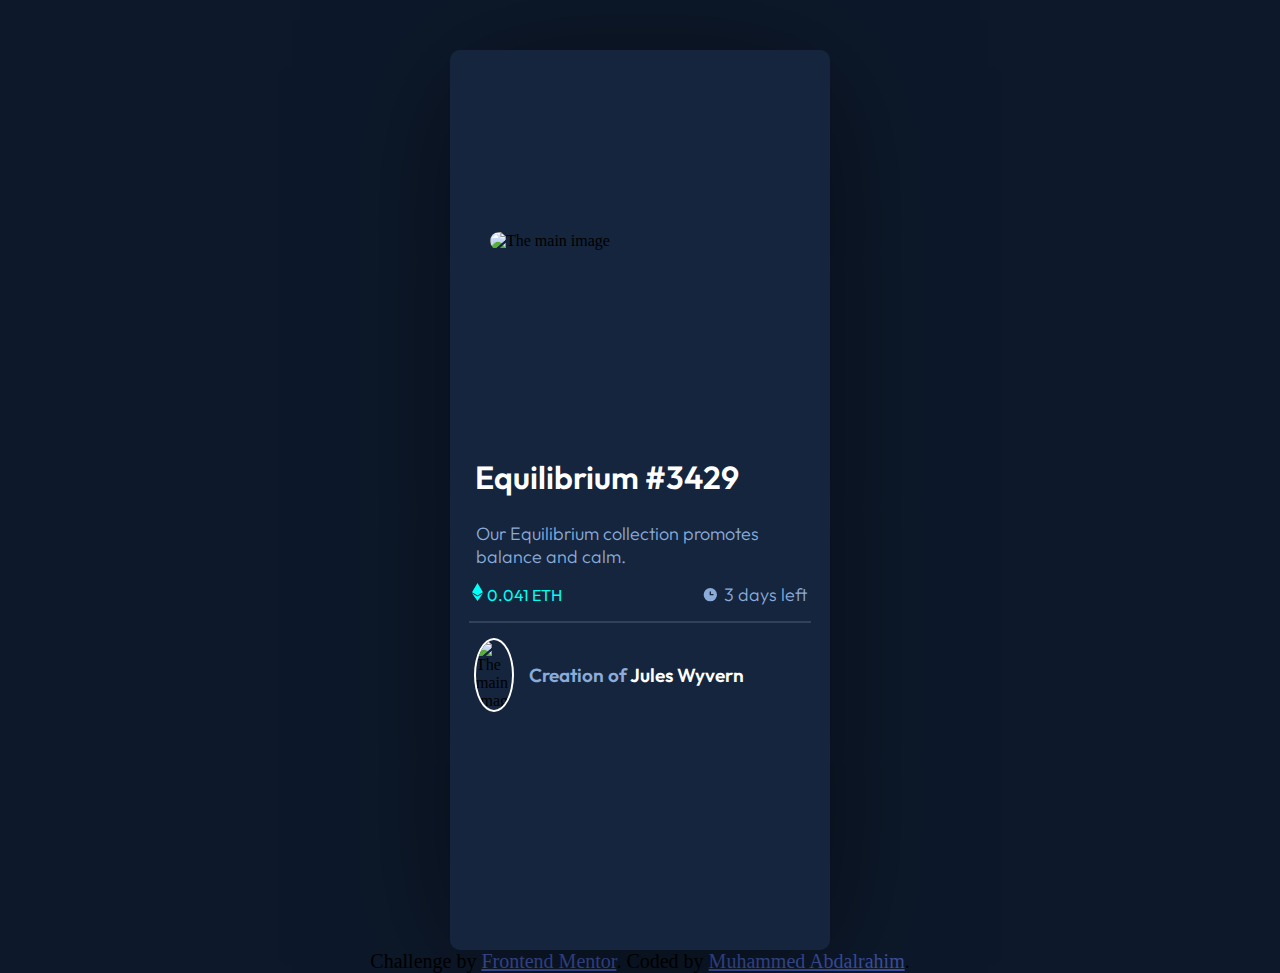
==== index.html @ 2c08e343 "Add files via upload" ====
<!DOCTYPE html>
<html lang="en">
<head>
  <meta charset="UTF-8">
  <meta name="viewport" content="width=device-width, initial-scale=1.0"> <!-- displays site properly based on user's device -->

  <link rel="icon" type="image/png" sizes="32x32" href="./images/favicon-32x32.png">
  <link rel="stylesheet" href="style.css">
  <link rel="preconnect" href="https://fonts.googleapis.com">
<link rel="preconnect" href="https://fonts.gstatic.com" crossorigin>
<link href="https://fonts.googleapis.com/css2?family=Outfit:wght@300;400;600&display=swap" rel="stylesheet">
  
  <title>Frontend Mentor | NFT preview card component</title>
</head>
<body>
<article>
  <div class="main">
    <div class="image">
      <img src="D:\Project--5\nft-preview-card-component-main\images\image-equilibrium.jpg" alt="The main image" class="main-image" >
      <div class="overlay"></div>
      <img src="D:\Project--5\nft-preview-card-component-main\images\icon-view.svg" alt="view icon" class="view">
   </div>
    <h1>Equilibrium #3429</h1>
    <p> 
   Our Equilibrium collection promotes balance and calm.
   </p>
   <div class="time">
 <svg width="11" height="18" xmlns="http://www.w3.org/2000/svg"><path d="M11 10.216 5.5 18 0 10.216l5.5 3.263 5.5-3.262ZM5.5 0l5.496 9.169L5.5 12.43 0 9.17 5.5 0Z" fill="#00FFF8"/></svg>
  <span class="icon">0.041 ETH</span>
  
<svg class="clock" width="17" height="17" xmlns="http://www.w3.org/2000/svg"><path d="M8.305 2.007a6.667 6.667 0 1 0 0 13.334 6.667 6.667 0 0 0 0-13.334Zm2.667 7.334H8.305a.667.667 0 0 1-.667-.667V6.007a.667.667 0 0 1 1.334 0v2h2a.667.667 0 0 1 0 1.334Z" fill="#8BACD9"/></svg>
<span class="days">3 days left</span>
</div>
<hr/>
<footer>
  <img src="D:\Project--5\nft-preview-card-component-main\images\image-avatar.png" alt="The main image" class="Avatar" >
  <h2>Creation of <span class="Name">Jules Wyvern</span></h2>
 </footer>
  </div>
 
</article>

<div class="attribution">
    Challenge by <a href="https://www.frontendmentor.io?ref=challenge" target="_blank">Frontend Mentor</a>. 
    Coded by <a href="#">Muhammed Abdalrahim</a>.
  </div>
</body>
</html>
---- style.css ----
:root {
  --bg-main: hsl(217, 54%, 11%);
  --bg-card: hsl(216, 50%, 16%);
  --colour-blue: hsl(215, 51%, 70%);
  --colour-cyan: hsl(178, 100%, 50%);
  --colour-white: hsl(0, 0%, 100%);
  --line-colour: hsl(215, 32%, 27%);
}
*{
    padding: 0;
    margin: 0;
    box-sizing: border-box  ;
}
html, body{
    background:  hsl(217, 54%, 11%);
    min-height: 100vh;
    display: flex;
    align-items: center;
    flex-direction: column;
    justify-content: center;
}
article{
  position: relative;
  top: 8%;
  border-radius: 10px;
  height:100vh;
  margin-top: 15px;
  width: 380px;
  box-shadow: inset
  0px 0px 0px  10px hsl(216, 50%, 16%);
  margin: 0 auto;
  margin-top: 50px;
}
.main{
  position: relative;
  background-color: hsl(216, 50%, 16%);
  height: 100%;
  border-radius: 10px;
  box-shadow: 0 1rem 9rem rgba(0, 0, 0, 0.5);
}
.image{
    
  width: 100%;
  display: flex;
  justify-content: center;
  align-items: center;

    position: relative;
    margin: 0 auto;
   
  
   
    }
.image{
  height: 382px;
  width: 100%;
  object-fit: contain;
  padding: 27px;
  border-radius: 3rem;
  
}
.overlay {
  position: absolute;
  top: 0;
  bottom: 0;
  left: 0;
  right: 0;
  opacity: 0;
  background-color: var(--colour-cyan);
  border-radius: 10px;
  width: 300px;
  height: 300px;
  margin: 41px;
}


.view {
  position: absolute;
  top: 50%;
  left: 50%;
  transform: translate(-50%, -50%);
  text-align: center;
  display: none;
}

.image:hover .overlay {
  opacity: 0.5;
  cursor: pointer;
}

.image:hover .overlay + .view {
  display: block;
}

.main-image {
  display: block;
  max-width: 300px;
  width: 100%;
  height: auto;
  border-radius: 10px;
}
h1{
  color: hsl(0, 0%, 100%);
  font-family: 'Outfit', sans-serif;
  font-weight: 600;
  padding: 25px;
}
h1:hover{
  color: hsl(178, 100%, 50%);
  cursor: pointer;
}
p{
  font-family: 'Outfit', sans-serif;
  font-size: 18px;
  font-weight: 300;
  color:hsl(215, 51%, 70%);
  padding: 0 26px;
}
.time{
  margin: 15px 22px;
}
.days{
  font-family: 'Outfit', sans-serif;
  margin-left: 47%;
  color: hsl(215, 51%, 70%);
  font-size: 18px;
  font-weight: 300;
}
.icon{
  color: hsl(178, 100%, 50%);
  font-family: 'Outfit', sans-serif;
}
.clock{
  position: absolute;
  right: 106px;
  margin-top: 3px;
  margin-right: 5px;
}
hr{
  border: none;
  border-top: 2px double;
  color:hsl(215, 32%, 27%);
  overflow: visible;
  text-align: center;
  height: 3px;
  width: 90%;
  margin: 14px auto;
}
footer{
  position: absolute;
  display: flex;
  align-items: center;
  padding: 0px 39px 0px;
  left: -15px;
}
.Avatar{
  width: 40px;
  border: 2px solid white;
  border-radius: 51%;
}
h2{
  padding: 15px;
  color: hsl(215, 51%, 70%);
  font-size: 19px;
  font-weight: 600;
  font-family: 'Outfit', sans-serif;
}
.Name{
  color: hsl(0, 0%, 100%);
  font-family: 'Outfit', sans-serif;
  font-weight: 600;
}
.Name:hover{
  color: hsl(178, 100%, 50%);
  cursor: pointer;
}
.attribution{ font-size: 20px; text-align: center; }
.attribution a { color: hsl(228, 45%, 44%); }
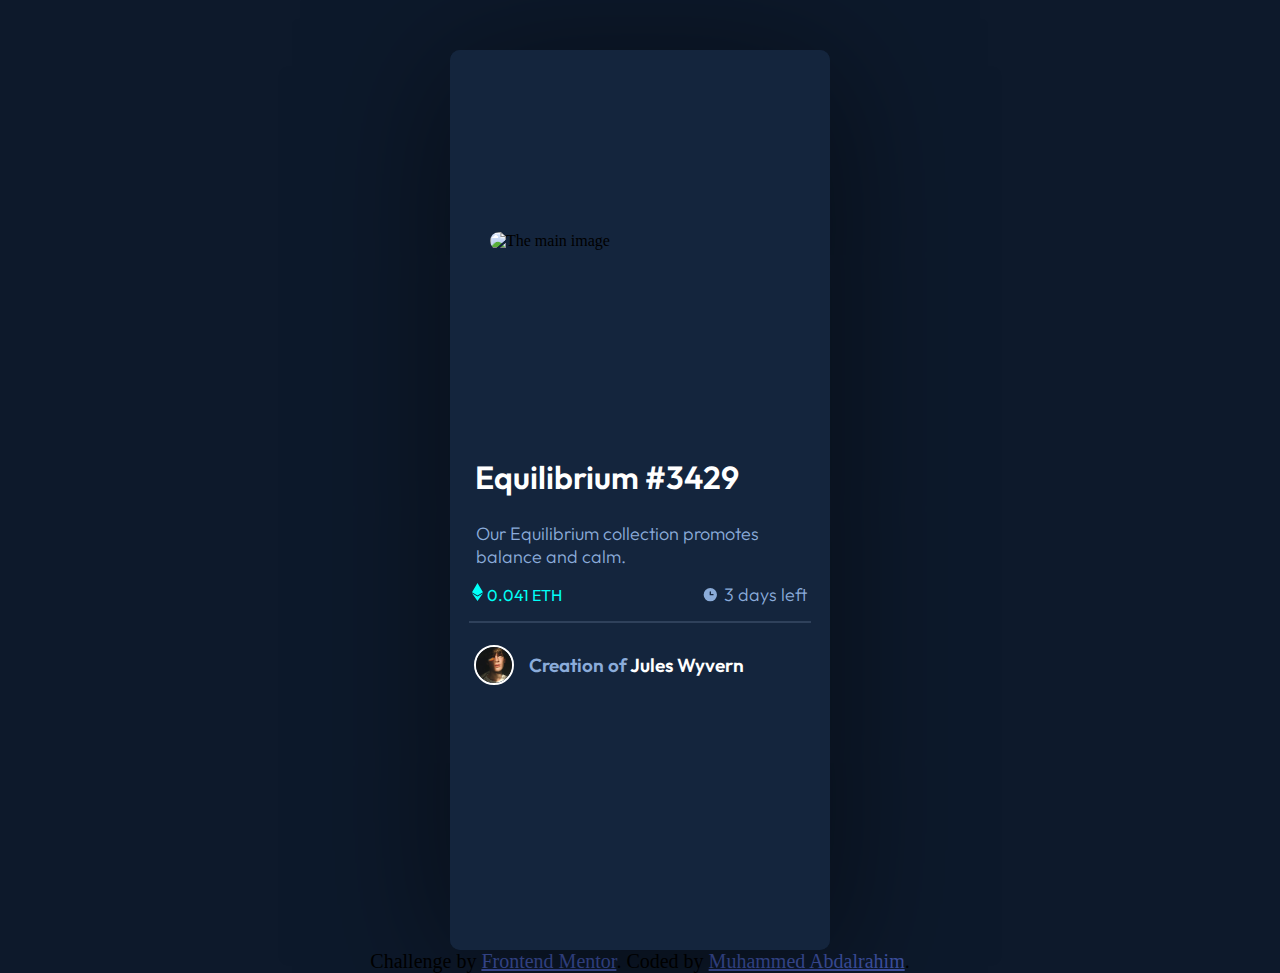
==== commit 8e05b02a: "Update index.html" ====
--- a/index.html
+++ b/index.html
@@ -16,9 +16,9 @@
 <article>
   <div class="main">
     <div class="image">
-      <img src="D:\Project--5\nft-preview-card-component-main\images\image-equilibrium.jpg" alt="The main image" class="main-image" >
+      <img src=".images/image-equilibrium.jpg" alt="The main image" class="main-image" >
       <div class="overlay"></div>
-      <img src="D:\Project--5\nft-preview-card-component-main\images\icon-view.svg" alt="view icon" class="view">
+      <img src="/images/icon-view.svg" alt="view icon" class="view">
    </div>
     <h1>Equilibrium #3429</h1>
     <p> 
@@ -33,7 +33,7 @@
 </div>
 <hr/>
 <footer>
-  <img src="D:\Project--5\nft-preview-card-component-main\images\image-avatar.png" alt="The main image" class="Avatar" >
+  <img src="./images/image-avatar.png" alt="The main image" class="Avatar" >
   <h2>Creation of <span class="Name">Jules Wyvern</span></h2>
  </footer>
   </div>
@@ -45,4 +45,4 @@
     Coded by <a href="#">Muhammed Abdalrahim</a>.
   </div>
 </body>
-</html>+</html>
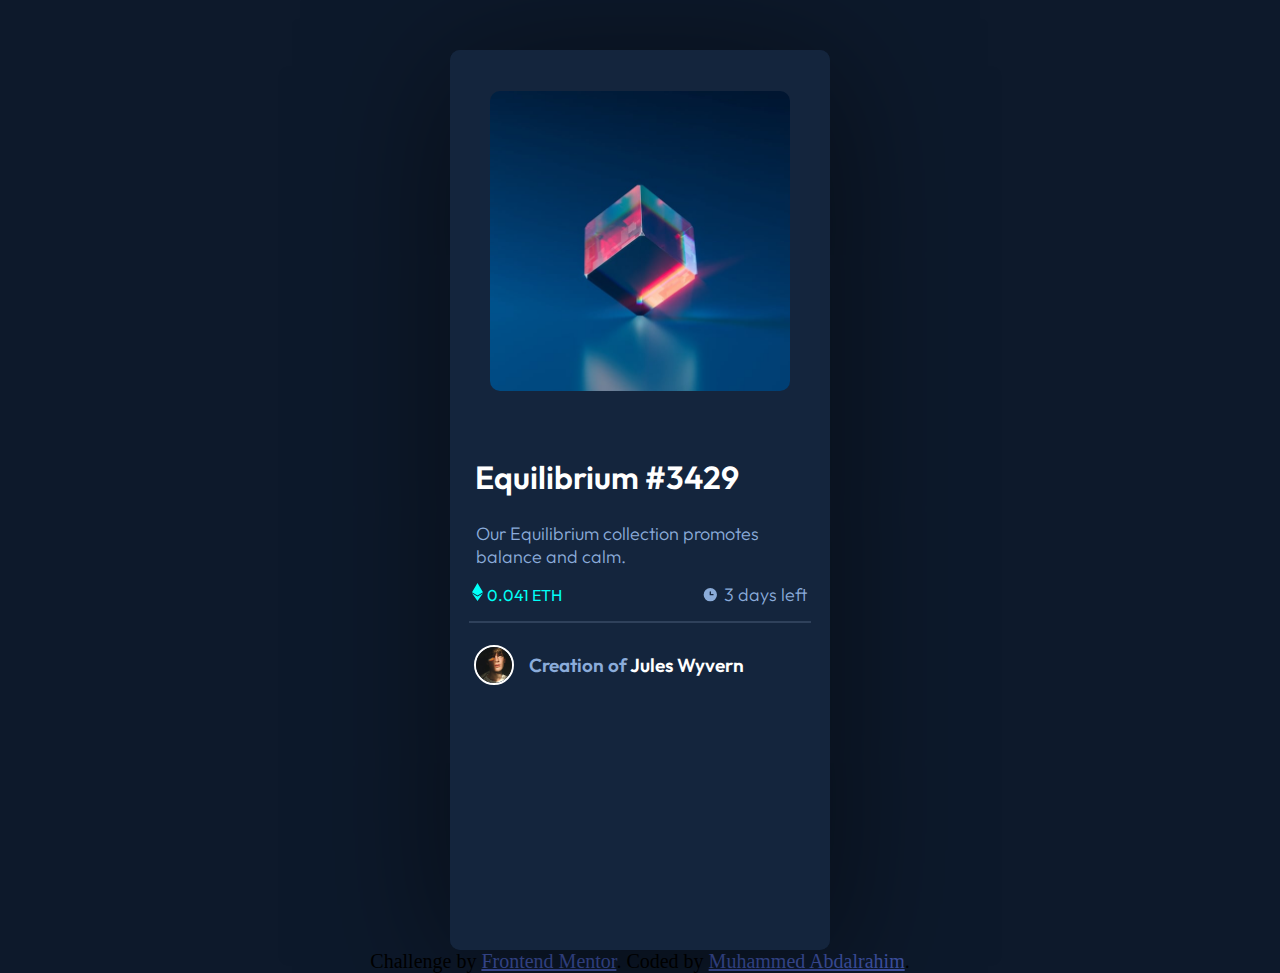
==== commit 6c8075ca: "Update index.html" ====
--- a/index.html
+++ b/index.html
@@ -16,7 +16,7 @@
 <article>
   <div class="main">
     <div class="image">
-      <img src=".images/image-equilibrium.jpg" alt="The main image" class="main-image" >
+      <img src="./images/image-equilibrium.jpg" alt="The main image" class="main-image" >
       <div class="overlay"></div>
       <img src="/images/icon-view.svg" alt="view icon" class="view">
    </div>
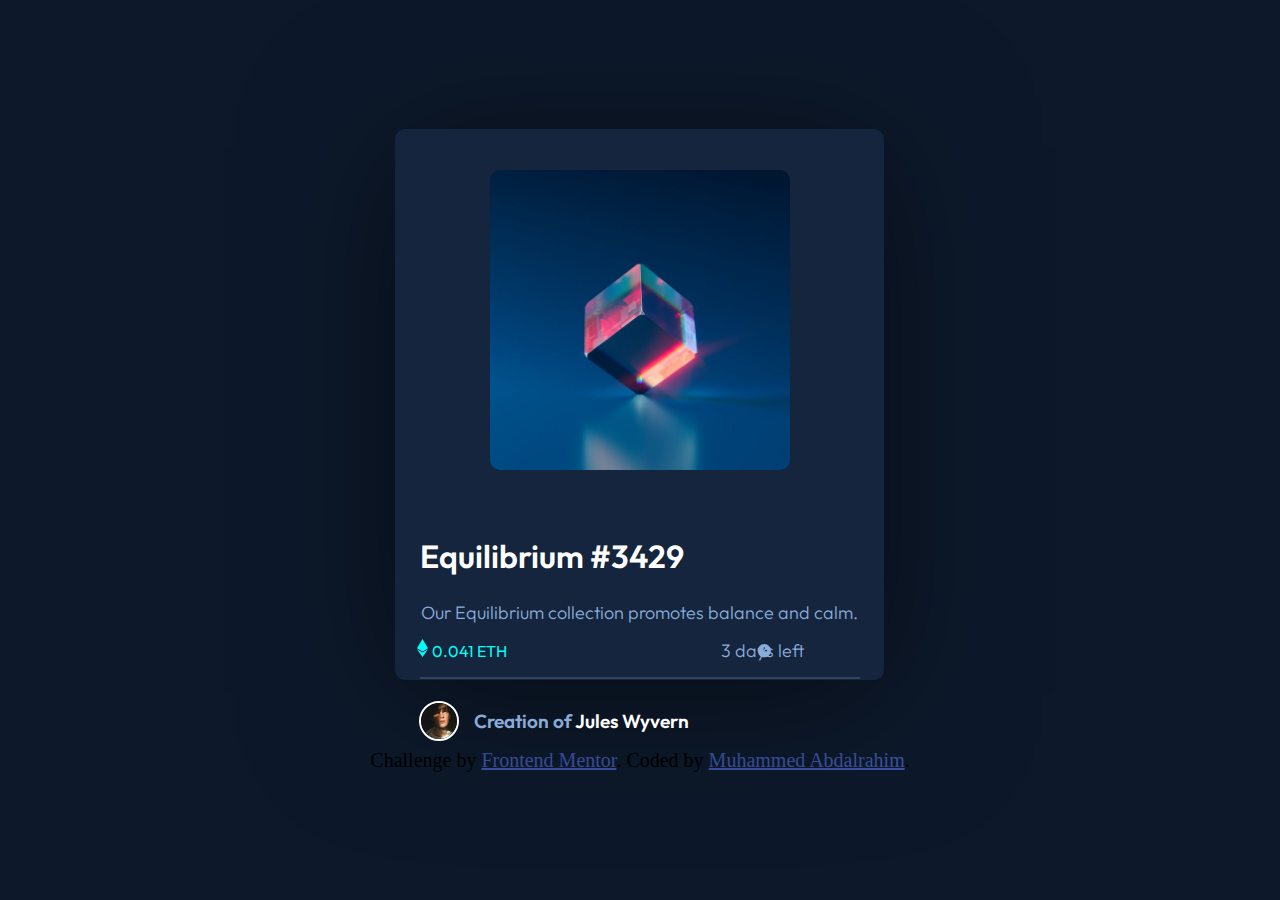
==== commit dd6587f2: "Update index.html" ====
--- a/index.html
+++ b/index.html
@@ -13,12 +13,12 @@
   <title>Frontend Mentor | NFT preview card component</title>
 </head>
 <body>
-<article>
+<main>
   <div class="main">
     <div class="image">
       <img src="./images/image-equilibrium.jpg" alt="The main image" class="main-image" >
       <div class="overlay"></div>
-      <img src="/images/icon-view.svg" alt="view icon" class="view">
+      <img src="./images/icon-view.svg" alt="view icon" class="view">
    </div>
     <h1>Equilibrium #3429</h1>
     <p> 
@@ -38,7 +38,7 @@
  </footer>
   </div>
  
-</article>
+</main>
 
 <div class="attribution">
     Challenge by <a href="https://www.frontendmentor.io?ref=challenge" target="_blank">Frontend Mentor</a>. 
--- a/style.css
+++ b/style.css
@@ -24,7 +24,7 @@
   position: relative;
   top: 8%;
   border-radius: 10px;
-  height:100vh;
+  height:40rem;
   margin-top: 15px;
   width: 380px;
   box-shadow: inset
@@ -175,5 +175,5 @@
   color: hsl(178, 100%, 50%);
   cursor: pointer;
 }
-.attribution{ font-size: 20px; text-align: center; }
+.attribution{ font-size: 20px; text-align: center;margin-top: 55px; }
 .attribution a { color: hsl(228, 45%, 44%); }
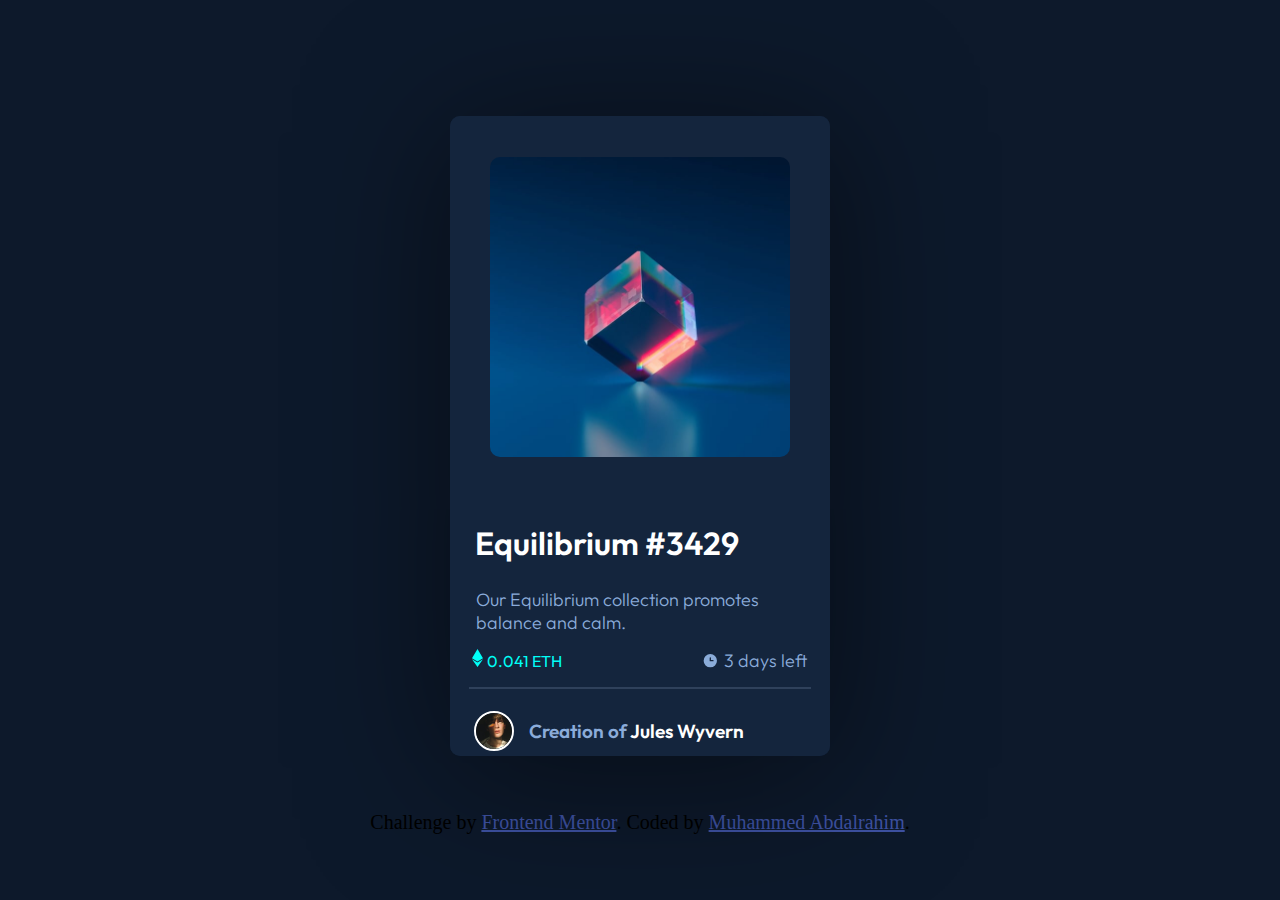
==== commit 5c4589ef: "Update index.html" ====
--- a/index.html
+++ b/index.html
@@ -13,7 +13,7 @@
   <title>Frontend Mentor | NFT preview card component</title>
 </head>
 <body>
-<main>
+<article >
   <div class="main">
     <div class="image">
       <img src="./images/image-equilibrium.jpg" alt="The main image" class="main-image" >
@@ -38,7 +38,7 @@
  </footer>
   </div>
  
-</main>
+</article >
 
 <div class="attribution">
     Challenge by <a href="https://www.frontendmentor.io?ref=challenge" target="_blank">Frontend Mentor</a>. 
